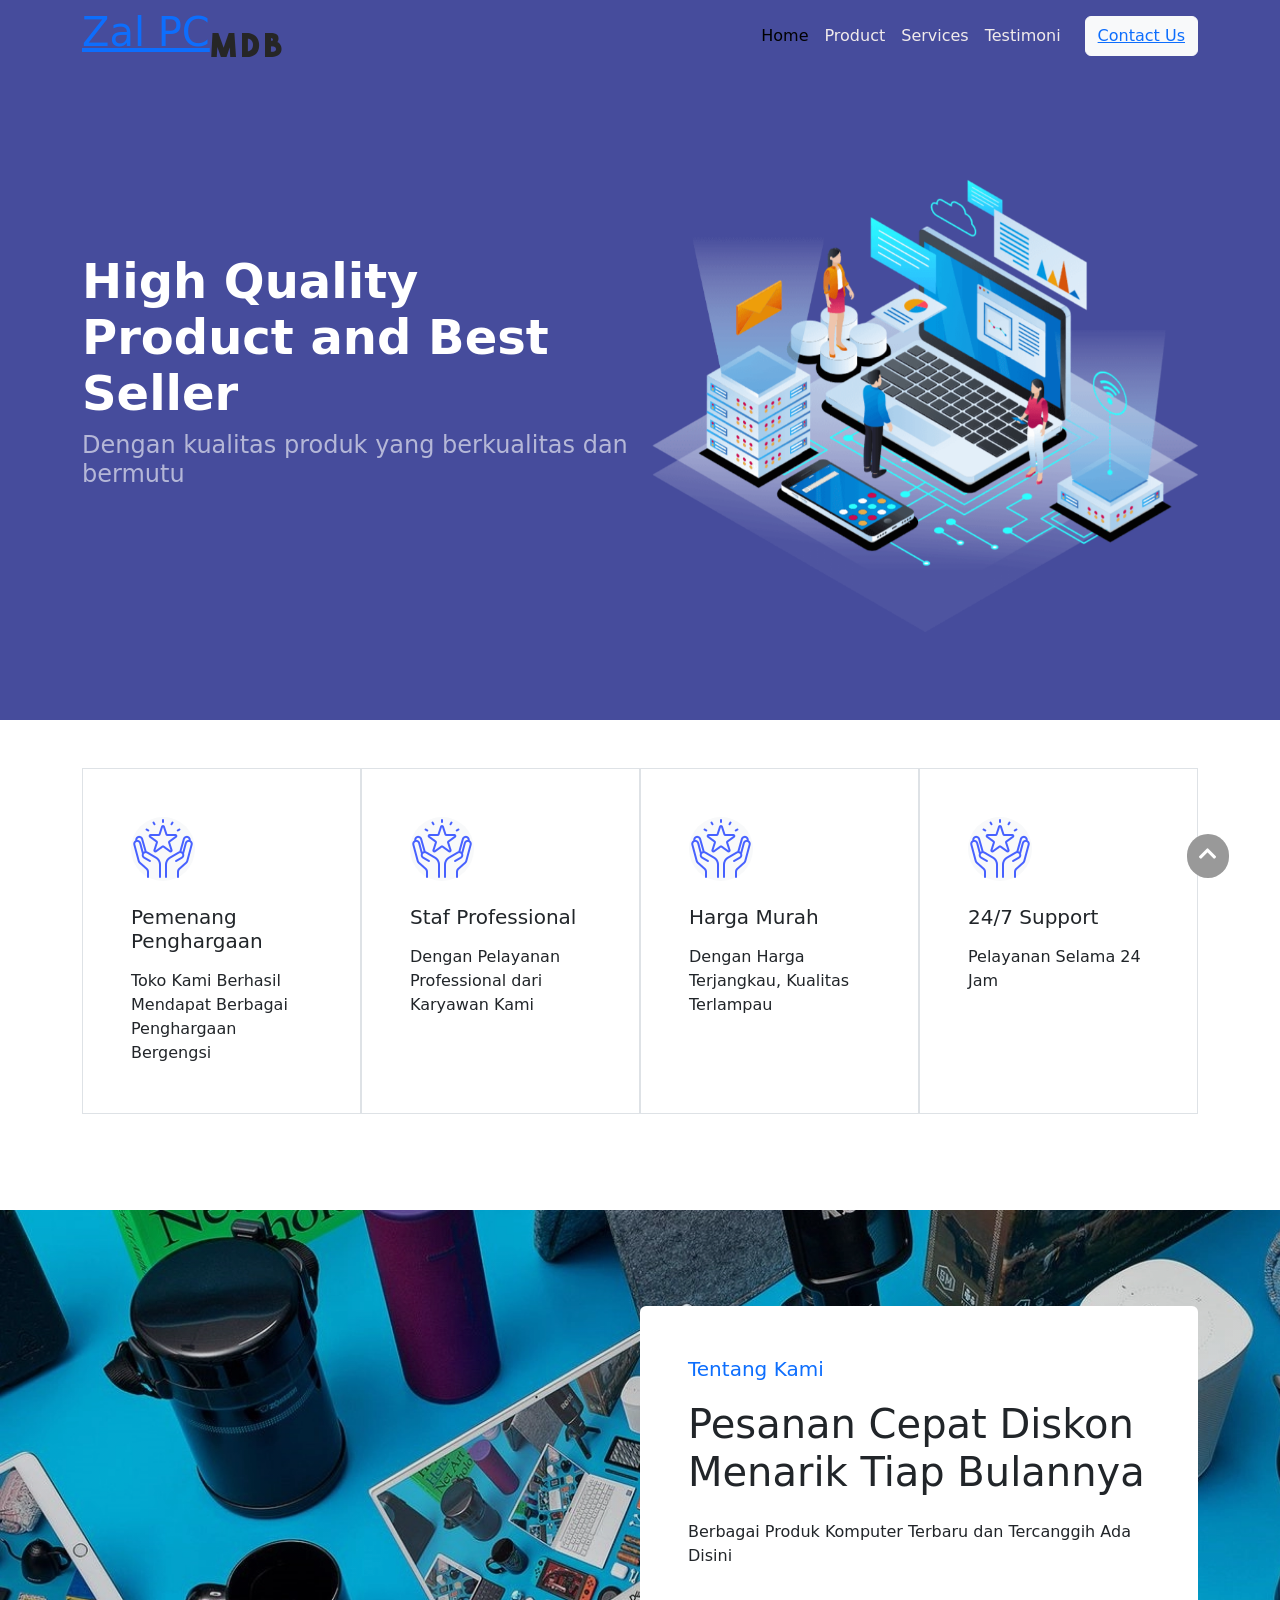
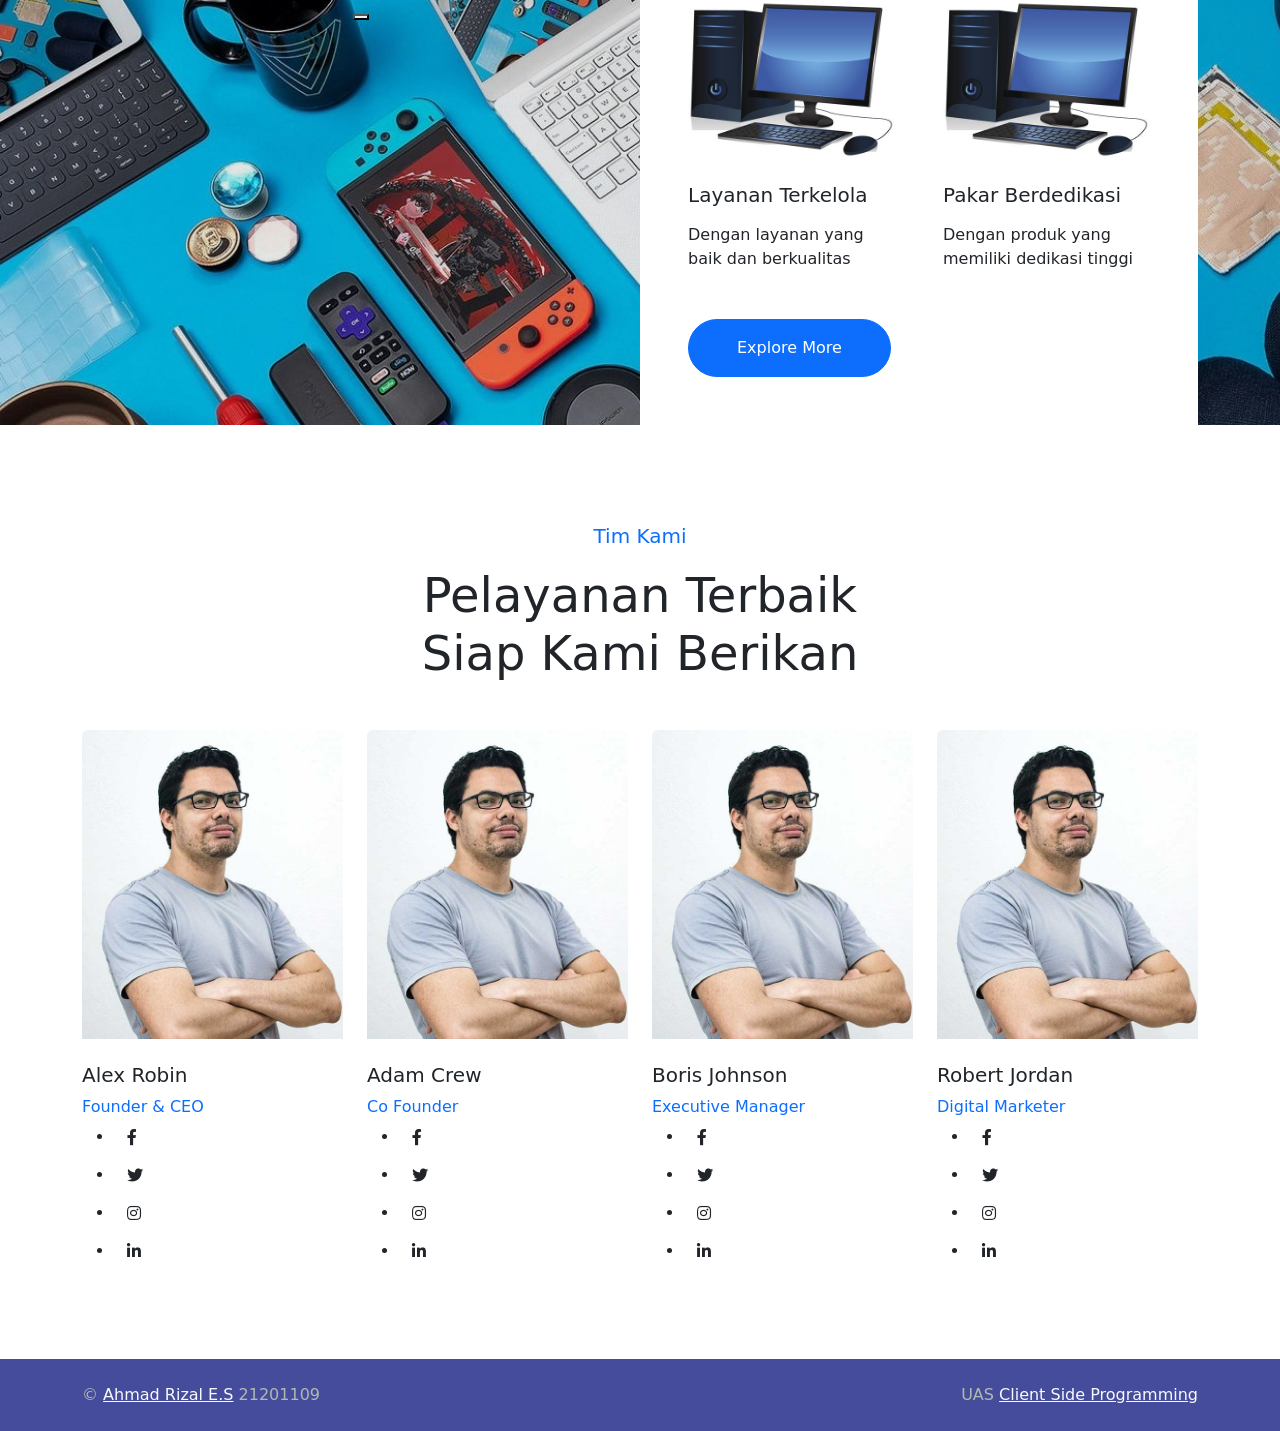
==== index.html @ 04fb8a09 "Add files via upload" ====
<!DOCTYPE html>
<html lang="en">
<head>
    <meta charset="UTF-8">
    <meta http-equiv="X-UA-Compatible" content="IE=edge">
    <meta name="viewport" content="width=device-width, initial-scale=1.0">
    <link href="https://cdn.jsdelivr.net/npm/bootstrap@5.2.3/dist/css/bootstrap.min.css" rel="stylesheet" integrity="sha384-rbsA2VBKQhggwzxH7pPCaAqO46MgnOM80zW1RWuH61DGLwZJEdK2Kadq2F9CUG65" crossorigin="anonymous">
    <link href="https://cdn.jsdelivr.net/npm/bootstrap-icons@1.5.0/font/bootstrap-icons.css" rel="stylesheet" /></head>
    <!-- Icon Font Stylesheet -->
    <link href="https://cdnjs.cloudflare.com/ajax/libs/font-awesome/5.10.0/css/all.min.css" rel="stylesheet">
    <link href="https://cdn.jsdelivr.net/npm/bootstrap-icons@1.4.1/font/bootstrap-icons.css" rel="stylesheet">
    <link rel="stylesheet" href="css/style.css">
    <title>UAS CSP Graceyana</title>
</head>
<body>
 <!-- Navbar -->
<nav class="navbar navbar-expand-lg navbar-scroll fixed-top shadow-0 ">
    <div class="container">
        <h1 class="logo me-auto"><a href="index.html">Zal PC</a></h1>
      <a class="navbar-brand" href="#!"><i class="fab fa-mdb fa-4x"></i></a>
      <button class="navbar-toggler" type="button" data-mdb-toggle="collapse"
        data-mdb-target="#navbarSupportedContent" aria-controls="navbarSupportedContent" aria-expanded="false"
        aria-label="Toggle navigation">
        <i class="fas fa-bars"></i>
      </button>
      <div class="collapse navbar-collapse" id="navbarSupportedContent">
        <ul class="navbar-nav ms-auto">
          <li class="nav-item">
            <a class="nav-link active" href="">Home</a>
          </li>
          <li class="nav-item">
            <a class="nav-link" href="produk.html">Product</a>
          </li>
          <li class="nav-item">
            <a class="nav-link" href="services.html">Services</a>
          </li>
          <li class="nav-item">
            <a class="nav-link" href="testimoni.html">Testimoni</a>
          </li>
          <button type="button" class="btn btn-light ms-3" ><a class = "" href="contact.html">Contact Us</a></button>
        </ul>
      </div>
    </div>
  </nav>
  <!-- Navbar -->

  <!--sectiom-->
  <section id="hero" class="d-flex align-items-center">

    <div class="container">
      <div class="row">
        <div class="col-lg-6 d-flex flex-column justify-content-center pt-4 pt-lg-0 order-2 order-lg-1" data-aos="fade-up" data-aos-delay="200">
          <h1>High Quality Product and Best Seller</h1>
          <h2>Dengan kualitas produk yang berkualitas dan bermutu</h2>
        </div>
        <div class="col-lg-6 order-1 order-lg-2 hero-img" data-aos="zoom-in" data-aos-delay="200">
          <img src="aset_gambar/sect2.png" class="img-fluid animated" alt="">
        </div>
      </div>
    </div>
    </section>
    <div class="container-xxl py-5">
        <div class="container">
            <div class="row g-0 feature-row">
                <div class="col-md-6 col-lg-3 wow fadeIn" data-wow-delay="0.1s">
                    <div class="feature-item border h-100 p-5">
                        <div class="btn-square bg-light rounded-circle mb-4" style="width: 64px; height: 64px;">
                            <img class="img-fluid" src="aset_gambar/icon.png" alt="Icon">
                        </div>
                        <h5 class="mb-3">Pemenang Penghargaan</h5>
                        <p class="mb-0">Toko Kami Berhasil Mendapat Berbagai Penghargaan Bergengsi</p>
                    </div>
                </div>
                <div class="col-md-6 col-lg-3 wow fadeIn" data-wow-delay="0.3s">
                    <div class="feature-item border h-100 p-5">
                        <div class="btn-square bg-light rounded-circle mb-4" style="width: 64px; height: 64px;">
                            <img class="img-fluid" src="aset_gambar/icon.png" alt="Icon">
                        </div>
                        <h5 class="mb-3">Staf Professional</h5>
                        <p class="mb-0">Dengan Pelayanan Professional dari Karyawan Kami</p>
                    </div>
                </div>
                <div class="col-md-6 col-lg-3 wow fadeIn" data-wow-delay="0.5s">
                    <div class="feature-item border h-100 p-5">
                        <div class="btn-square bg-light rounded-circle mb-4" style="width: 64px; height: 64px;">
                            <img class="img-fluid" src="aset_gambar/icon.png" alt="Icon">
                        </div>
                        <h5 class="mb-3">Harga Murah</h5>
                        <p class="mb-0">Dengan Harga Terjangkau, Kualitas Terlampau</p>
                    </div>
                </div>
                <div class="col-md-6 col-lg-3 wow fadeIn" data-wow-delay="0.7s">
                    <div class="feature-item border h-100 p-5">
                        <div class="btn-square bg-light rounded-circle mb-4" style="width: 64px; height: 64px;">
                            <img class="img-fluid" src="aset_gambar/icon.png" alt="Icon">
                        </div>
                        <h5 class="mb-3">24/7 Support</h5>
                        <p class="mb-0">Pelayanan Selama 24 Jam</p>
                    </div>
                </div>
            </div>
        </div>
    </div>
    <!-- Section-->
    <div class="container-xxl about my-5">
        <div class="container">
            <div class="row g-0">
                <div class="col-lg-6">
                    <div class="h-100 d-flex align-items-center justify-content-center" style="min-height: 300px;">
                        <button type="button" class="btn-play" data-bs-toggle="modal"
                        img class="img-fluid mb-4" src="aset_gambar/foto4.jpg" alt="">
                            <span></span>
                        </button>
                    </div>
                </div>
                <div class="col-lg-6 pt-lg-5 wow fadeIn" data-wow-delay="0.5s">
                    <div class="bg-white rounded-top p-5 mt-lg-5">
                        <p class="fs-5 fw-medium text-primary">Tentang Kami</p>
                        <h1 class="display-6 mb-4">Pesanan Cepat Diskon Menarik Tiap Bulannya</h1>
                        <p class="mb-4">Berbagai Produk Komputer Terbaru dan Tercanggih Ada Disini</p>
                        <div class="row g-5 pt-2 mb-5">
                            <div class="col-sm-6">
                                <img class="img-fluid mb-4" src="aset_gambar/pc.jpg" alt="">
                                <h5 class="mb-3">Layanan Terkelola</h5>
                                <span>Dengan layanan yang baik dan berkualitas</span>
                            </div>
                            <div class="col-sm-6">
                                <img class="img-fluid mb-4" src="aset_gambar/pc.jpg" alt="">
                                <h5 class="mb-3">Pakar Berdedikasi</h5>
                                <span>Dengan produk yang memiliki dedikasi tinggi</span>
                            </div>
                        </div>
                        <a class="btn btn-primary rounded-pill py-3 px-5" href="">Explore More</a>
                    </div>
                </div>
            </div>
        </div>
    </div>

    
    <!-- Team Start -->
    <div class="container-xxl py-5">
        <div class="container">
            <div class="text-center mx-auto wow fadeInUp" data-wow-delay="0.1s" style="max-width: 500px;">
                <p class="fs-5 fw-medium text-primary">Tim Kami</p>
                <h1 class="display-5 mb-5">Pelayanan Terbaik Siap Kami Berikan</h1>
            </div>
            <div class="row g-4">
                <div class="col-lg-3 col-md-6 wow fadeInUp" data-wow-delay="0.1s">
                    <div class="team-item rounded overflow-hidden pb-4">
                        <img class="img-fluid mb-4" src="aset_gambar/tim.jpg" alt="">
                        <h5>Alex Robin</h5>
                        <span class="text-primary">Founder & CEO</span>
                        <ul class="team-social">
                            <li><a class="btn btn-square" href=""><i class="fab fa-facebook-f"></i></a></li>
                            <li><a class="btn btn-square" href=""><i class="fab fa-twitter"></i></a></li>
                            <li><a class="btn btn-square" href=""><i class="fab fa-instagram"></i></a></li>
                            <li><a class="btn btn-square" href=""><i class="fab fa-linkedin-in"></i></a></li>
                        </ul>
                    </div>
                </div>
                <div class="col-lg-3 col-md-6 wow fadeInUp" data-wow-delay="0.3s">
                    <div class="team-item rounded overflow-hidden pb-4">
                        <img class="img-fluid mb-4" src="aset_gambar/tim.jpg" alt="">
                        <h5>Adam Crew</h5>
                        <span class="text-primary">Co Founder</span>
                        <ul class="team-social">
                            <li><a class="btn btn-square" href=""><i class="fab fa-facebook-f"></i></a></li>
                            <li><a class="btn btn-square" href=""><i class="fab fa-twitter"></i></a></li>
                            <li><a class="btn btn-square" href=""><i class="fab fa-instagram"></i></a></li>
                            <li><a class="btn btn-square" href=""><i class="fab fa-linkedin-in"></i></a></li>
                        </ul>
                    </div>
                </div>
                <div class="col-lg-3 col-md-6 wow fadeInUp" data-wow-delay="0.5s">
                    <div class="team-item rounded overflow-hidden pb-4">
                        <img class="img-fluid mb-4" src="aset_gambar/tim.jpg" alt="">
                        <h5>Boris Johnson</h5>
                        <span class="text-primary">Executive Manager</span>
                        <ul class="team-social">
                            <li><a class="btn btn-square" href=""><i class="fab fa-facebook-f"></i></a></li>
                            <li><a class="btn btn-square" href=""><i class="fab fa-twitter"></i></a></li>
                            <li><a class="btn btn-square" href=""><i class="fab fa-instagram"></i></a></li>
                            <li><a class="btn btn-square" href=""><i class="fab fa-linkedin-in"></i></a></li>
                        </ul>
                    </div>
                </div>
                <div class="col-lg-3 col-md-6 wow fadeInUp" data-wow-delay="0.7s">
                    <div class="team-item rounded overflow-hidden pb-4">
                        <img class="img-fluid mb-4" src="aset_gambar/tim.jpg" alt="">
                        <h5>Robert Jordan</h5>
                        <span class="text-primary">Digital Marketer</span>
                        <ul class="team-social">
                            <li><a class="btn btn-square" href=""><i class="fab fa-facebook-f"></i></a></li>
                            <li><a class="btn btn-square" href=""><i class="fab fa-twitter"></i></a></li>
                            <li><a class="btn btn-square" href=""><i class="fab fa-instagram"></i></a></li>
                            <li><a class="btn btn-square" href=""><i class="fab fa-linkedin-in"></i></a></li>
                        </ul>
                    </div>
                </div>
            </div>
        </div>
    </div>
    <!-- Team End -->
    <nav class="scroll-top">
        <a href="#top" title="scrollup"><i class="fa fa-chevron-up"></i></a>
      </nav>

   
    <!--footer-->
    <div class="container-fluid copyright py-4">
        <div class="container">
            <div class="row">
                <div class="col-md-6 text-center text-md-start mb-3 mb-md-0">
                    &copy; <a class="fw-medium text-light" href="#">Ahmad Rizal E.S</a> 21201109
                </div>
                <div class="col-md-6 text-center text-md-end">
                   UAS <a class="fw-medium text-light" href="">Client Side Programming</a>
                </div>
            </div>
        </div>
    </div>

    <script src="https://cdn.jsdelivr.net/npm/@popperjs/core@2.11.6/dist/umd/popper.min.js" integrity="sha384-oBqDVmMz9ATKxIep9tiCxS/Z9fNfEXiDAYTujMAeBAsjFuCZSmKbSSUnQlmh/jp3" crossorigin="anonymous"></script>
    <script src="https://cdn.jsdelivr.net/npm/bootstrap@5.2.3/dist/js/bootstrap.min.js" integrity="sha384-cuYeSxntonz0PPNlHhBs68uyIAVpIIOZZ5JqeqvYYIcEL727kskC66kF92t6Xl2V" crossorigin="anonymous"></script>
    <script src="js/script.js"></script>
</body>
</html>
---- css/style.css ----
.navbar-scroll .nav-link,
.navbar-scroll .navbar-toggler-icon,
.navbar-scroll .navbar-brand {
  color: #f1ebeb;
  
}

/* Color of the navbar BEFORE scroll */
.navbar-scroll {
  background-color: rgb(70, 76, 156);
}

/* Color of the links AFTER scroll */
.navbar-scrolled .nav-link,
.navbar-scrolled .navbar-toggler-icon,
.navbar-scroll .navbar-brand {
  color: #262626;
}

/* Color of the navbar AFTER scroll */
.navbar-scrolled {
  background-color: #fff;
}

/* An optional height of the navbar AFTER scroll */
.navbar.navbar-scroll.navbar-scrolled {
  padding-top: auto;
  padding-bottom: auto;
}
.navbar-brand {
  font-size: unset;
  height: 3.5rem;
}


#hero {
  width: 100%;
  height: 80vh;
  background: rgb(70, 76, 156);
}

#hero .container {
  padding-top: 72px;
}

#hero h1 {
  margin: 0 0 10px 0;
  font-size: 48px;
  font-weight: 700;
  line-height: 56px;
  color: #fff;
}

#hero h2 {
  color: rgba(255, 255, 255, 0.6);
  margin-bottom: 50px;
  font-size: 24px;
}

#hero .btn-get-started {
  font-family: "Jost", sans-serif;
  font-weight: 500;
  font-size: 16px;
  letter-spacing: 1px;
  display: inline-block;
  padding: 10px 28px 11px 28px;
  border-radius: 50px;
  transition: 0.5s;
  margin: 10px 0 0 0;
  color: #fff;
  background: #47b2e4;
}

#hero .btn-get-started:hover {
  background: #209dd8;
}

#hero .btn-watch-video {
  font-size: 16px;
  display: flex;
  align-items: center;
  transition: 0.5s;
  margin: 10px 0 0 25px;
  color: #fff;
  line-height: 1;
}

#hero .btn-watch-video i {
  line-height: 0;
  color: #fff;
  font-size: 32px;
  transition: 0.3s;
  margin-right: 8px;
}

#hero .btn-watch-video:hover i {
  color: #47b2e4;
}

#hero .animated {
  animation: up-down 2s ease-in-out infinite alternate-reverse both;
}

@media (max-width: 768px) {
  #hero h1 {
    font-size: 28px;
    line-height: 36px;
  }

  #hero h2 {
    font-size: 18px;
    line-height: 24px;
    margin-bottom: 30px;
  }

  #hero .hero-img img {
    width: 70%;
  }
}

@media (max-width: 575px) {
  #hero .hero-img img {
    width: 80%;
  }

  #hero .btn-get-started {
    font-size: 16px;
    padding: 10px 24px 11px 24px;
  }
}

@-webkit-keyframes up-down {
  0% {
    transform: translateY(10px);
  }

  100% {
    transform: translateY(-10px);
  }
}

@keyframes up-down {
  0% {
    transform: translateY(10px);
  }

  100% {
    transform: translateY(-10px);
  }
}
header.masthead {
    padding-top: 10.5rem;
    padding-bottom: 6rem;
    text-align: center;
    color: #fff;
    background-image: url("../aset_gambar/ban.jpg");
    background-repeat: no-repeat;
    background-attachment: scroll;
    background-position: center center;
    height: 500px;
    background-size: cover;
  }
  header.masthead .masthead-subheading {
    font-size: 1.5rem;
    font-style: italic;
    line-height: 1.5rem;
    margin-bottom: 25px;
    font-family: "Roboto Slab", -apple-system, BlinkMacSystemFont, "Segoe UI", Roboto, "Helvetica Neue", Arial, sans-serif, "Apple Color Emoji", "Segoe UI Emoji", "Segoe UI Symbol", "Noto Color Emoji";
  }
  header.masthead .masthead-heading {
    font-size: 3.25rem;
    font-weight: 700;
    line-height: 3.25rem;
    margin-bottom: 2rem;
    font-family: "Montserrat", -apple-system, BlinkMacSystemFont, "Segoe UI", Roboto, "Helvetica Neue", Arial, sans-serif, "Apple Color Emoji", "Segoe UI Emoji", "Segoe UI Symbol", "Noto Color Emoji";
  }

  section#contact {
  
    background-image: url("../assets/img/map-image.png");
    background-repeat: no-repeat;
    background-position: center;
  }
  section#contact .section-heading {
    color: #fff;
  }
  section#contact form#contactForm .form-group {
    margin-bottom: 1.5rem;
  }
  section#contact form#contactForm .form-group input,
  section#contact form#contactForm .form-group textarea {
    padding: 1.25rem;
  }
  
section#contact form#contactForm .form-group input.form-control {
    height: auto;
  }
  section#contact form#contactForm .form-group-textarea {
    height: 100%;
  }
  section#contact form#contactForm .form-group-textarea textarea {
    height: 100%;
    min-height: 10rem;
  }
  section#contact form#contactForm p.help-block {
    margin: 0;
  }
  section#contact form#contactForm .form-control:focus {
    border-color: #ffc800;
    box-shadow: none;
  }
  section#contact form#contactForm ::-webkit-input-placeholder {
    font-family: "Montserrat", -apple-system, BlinkMacSystemFont, "Segoe UI", Roboto, "Helvetica Neue", Arial, sans-serif, "Apple Color Emoji", "Segoe UI Emoji", "Segoe UI Symbol", "Noto Color Emoji";
    font-weight: 700;
    color: #1a1a1b;
  }
  section#contact form#contactForm :-moz-placeholder {
    font-family: "Montserrat", -apple-system, BlinkMacSystemFont, "Segoe UI", Roboto, "Helvetica Neue", Arial, sans-serif, "Apple Color Emoji", "Segoe UI Emoji", "Segoe UI Symbol", "Noto Color Emoji";
    font-weight: 700;
    color: #131414;
  }
  section#contact form#contactForm :-ms-input-placeholder {
    font-family: "Montserrat", -apple-system, BlinkMacSystemFont, "Segoe UI", Roboto, "Helvetica Neue", Arial, sans-serif, "Apple Color Emoji", "Segoe UI Emoji", "Segoe UI Symbol", "Noto Color Emoji";
    font-weight: 700;
    color: #17181a;
  }

  .about {
    background: linear-gradient(rgba(0, 0, 0, .1), rgba(0, 0, 0, .1)), url(../aset_gambar/tek.jpg) left center no-repeat;
    background-size: cover;
  
}
.footer {
  color: #1227a0;
}

.footer .btn.btn-link {
  display: block;
  margin-bottom: 5px;
  padding: 0;
  text-align: left;
  color: #1227a0;
  font-weight: normal;
  text-transform: capitalize;
  transition: .3s;
}
#footer
{
  background-color: rgb(70, 76, 156);
}
.copyright {
  color: #B0B9AE;
}

.copyright {
  background-color: rgb(70, 76, 156);
}

/*** Testimonial ***/
.testimonial-item {
  box-shadow: 0 0 45px rgba(0, 0, 0, .07);
  transition: .5s;
}

.owl-item .testimonial-item,
.testimonial-item * {
  transition: .5s;
}

.owl-item.center .testimonial-item,
.testimonial-item:hover {
  background: var(--primary);
}

.owl-item.center .testimonial-item *,
.testimonial-item:hover * {
  color: #FFFFFF !important;
}

.testimonial-item img {
  width: 100px !important;
  height: 100px !important;
  border-radius: 100px;
}

.testimonial-carousel .owl-nav {
  position: absolute;
  top: -100px;
  right: 0;
  display: flex;
}

.testimonial-carousel .owl-nav .owl-prev,
.testimonial-carousel .owl-nav .owl-next {
  margin-left: 15px;
  width: 55px;
  height: 55px;
  display: flex;
  align-items: center;
  justify-content: center;
  color: var(--secondary);
  border-radius: 55px;
  box-shadow: 0 0 45px rgba(0, 0, 0, .15);
  font-size: 25px;
  transition: .5s;
}

.testimonial-carousel .owl-nav .owl-prev:hover,
.testimonial-carousel .owl-nav .owl-next:hover {
  background: var(--primary);
  color: #FFFFFF;
}

.scroll-top {
  z-index:9999;
  position:fixed; 
  bottom:2.5%;
  right:4%;
}
.scroll-top i {
  color:#fff;
  -moz-border-radius:50%;
	-webkit-border-radius:50%;
	border-radius:50px;
	text-align:center;
	font-size:20px;
  background-color: #999;
  padding: 10px 12px 14px;
}
.scroll-top i:hover {
  background-color: rgb(70, 76, 156);
}
.login {
  padding: 1em;
  margin: 2em auto;
  width: 700px;
  background: #3498db;
  border-radius: 3px;
}
 
label {
  font-size: 10pt;
  color: #555;
}
 
input[type="text"],
input[type="email"],
textarea {
  padding: 8px;
  width: 95%;
  background: #efefef;
  border: 0;
  font-size: 10pt;
  margin: 6px 0px;
}
 
.tombol {
  background: #3498db;
  color: #fff;
  border: 0;
  padding: 5px 8px;
}
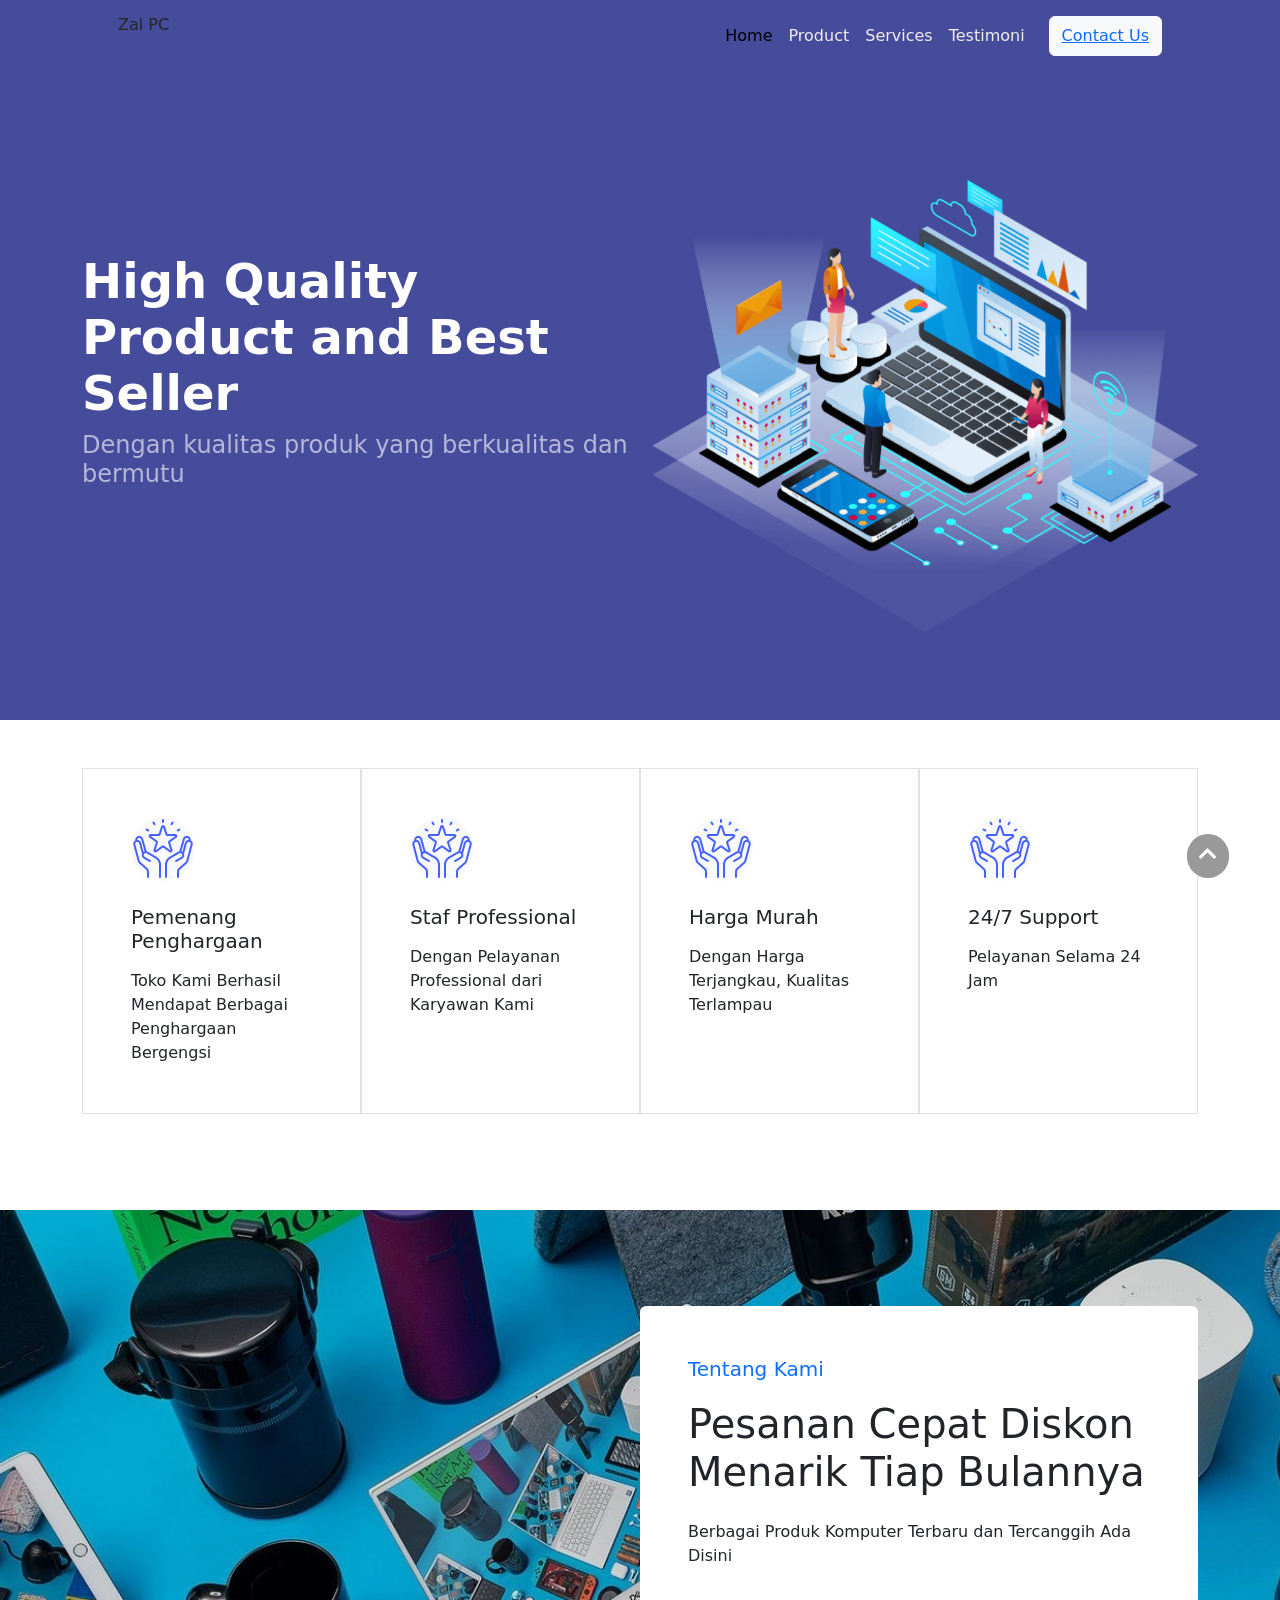
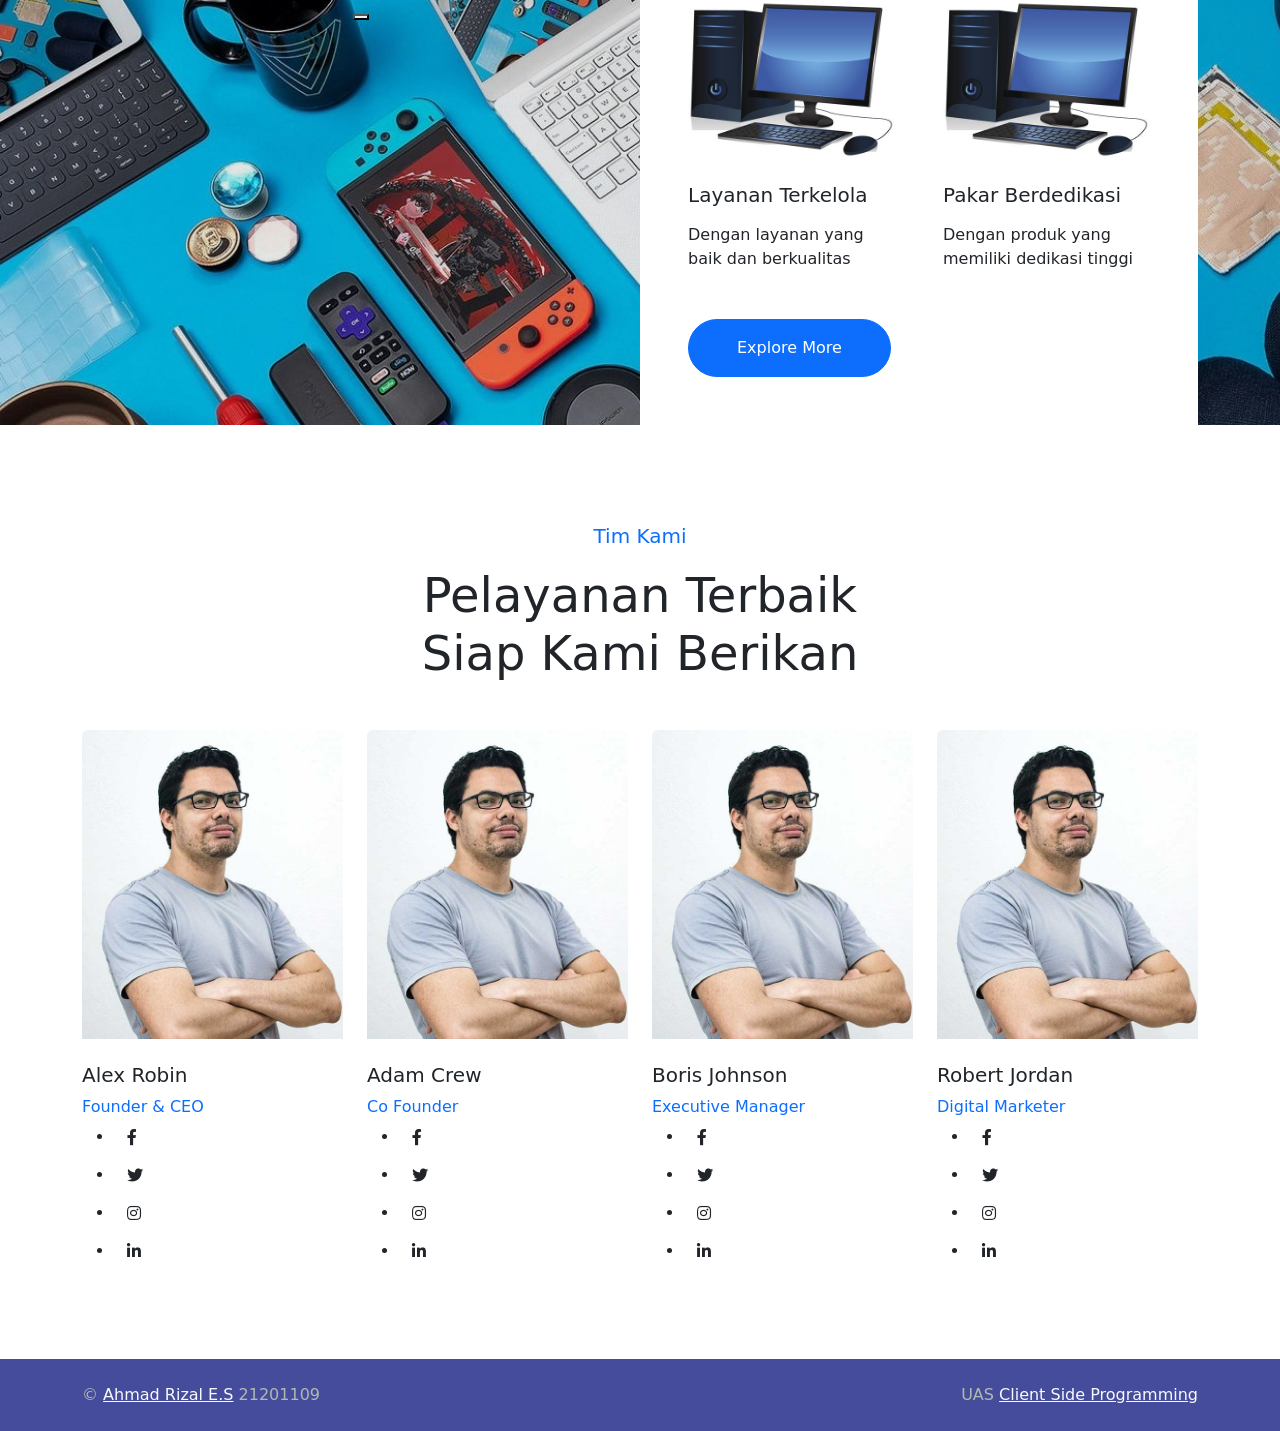
==== commit df5acba8: "Add files via upload" ====
--- a/index.html
+++ b/index.html
@@ -10,18 +10,14 @@
     <link href="https://cdnjs.cloudflare.com/ajax/libs/font-awesome/5.10.0/css/all.min.css" rel="stylesheet">
     <link href="https://cdn.jsdelivr.net/npm/bootstrap-icons@1.4.1/font/bootstrap-icons.css" rel="stylesheet">
     <link rel="stylesheet" href="css/style.css">
-    <title>UAS CSP Graceyana</title>
+    <title>UAS CSP Ahmad Rizal E.S</title>
 </head>
 <body>
  <!-- Navbar -->
 <nav class="navbar navbar-expand-lg navbar-scroll fixed-top shadow-0 ">
-    <div class="container">
-        <h1 class="logo me-auto"><a href="index.html">Zal PC</a></h1>
-      <a class="navbar-brand" href="#!"><i class="fab fa-mdb fa-4x"></i></a>
-      <button class="navbar-toggler" type="button" data-mdb-toggle="collapse"
-        data-mdb-target="#navbarSupportedContent" aria-controls="navbarSupportedContent" aria-expanded="false"
-        aria-label="Toggle navigation">
-        <i class="fas fa-bars"></i>
+    <div class="container px-4 px-lg-5">
+        <a class="navbar-brand" href="#!">Zal PC</a>
+        <button class="navbar-toggler" type="button" data-bs-toggle="collapse" data-bs-target="#navbarSupportedContent" aria-controls="navbarSupportedContent" aria-expanded="false" aria-label="Toggle navigation"><span class="navbar-toggler-icon"></span></button>
       </button>
       <div class="collapse navbar-collapse" id="navbarSupportedContent">
         <ul class="navbar-nav ms-auto">
